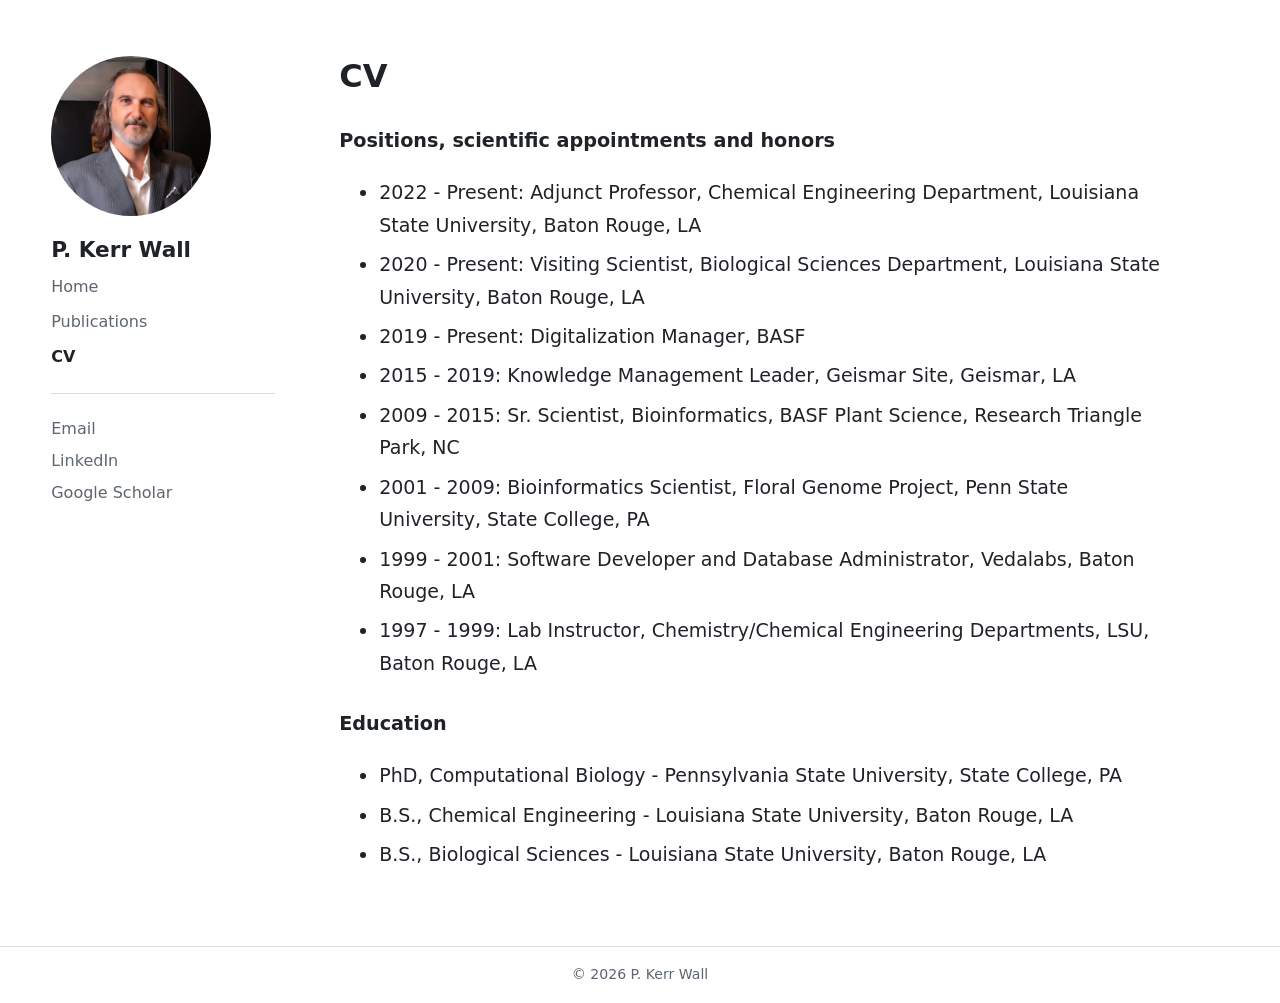
==== cv.html @ 93c51169 "Redesign: P. Kerr Wall" ====
<!doctype html>
<html lang="en"><head><meta charset="utf-8"><meta name="viewport" content="width=device-width,initial-scale=1">
<title>CV - P. Kerr Wall</title><meta name="description" content="P. Kerr Wall: artificial intelligence for research and manufacturing, gene regulation and evolutionary biology pipelines.">
<link rel="canonical" href="https://pkerrwall.com/cv.html">
<meta property="og:title" content="CV - P. Kerr Wall"><meta property="og:description" content="P. Kerr Wall: artificial intelligence for research and manufacturing, gene regulation and evolutionary biology pipelines.">
<meta property="og:type" content="website"><meta property="og:url" content="https://pkerrwall.com/cv.html">
<link rel="stylesheet" href="style.css"></head>
<body><a class="skip" href="#main">Skip to content</a>
<div class="wrap"><aside><img class="photo" src="photo.jpg" width="160" height="160" alt="Portrait of P. Kerr Wall"><div class="name"><a href="index.html">P. Kerr Wall</a></div>
<nav aria-label="Main"><a href="index.html">Home</a><a href="publications.html">Publications</a><a href="cv.html" class=on aria-current=page>CV</a></nav><ul class="links"><li><a href="#" id="em" data-u="pkerrwall" data-d="gmail.com">Email</a></li><li><a href="https://www.linkedin.com/in/pkerrwall/" target="_blank" rel="noopener">LinkedIn</a></li><li><a href="https://scholar.google.com/citations?user=V9CTmJAAAAAJ&hl=en" target="_blank" rel="noopener">Google Scholar</a></li></ul></aside>
<main id="main">
<h1>CV</h1>
<h2>Positions, scientific appointments and honors</h2>
<ul><li>2022 - Present: Adjunct Professor, Chemical Engineering Department, Louisiana State University, Baton Rouge, LA</li><li>2020 - Present: Visiting Scientist, Biological Sciences Department, Louisiana State University, Baton Rouge, LA</li><li>2019 - Present: Digitalization Manager, BASF</li><li>2015 - 2019: Knowledge Management Leader, Geismar Site, Geismar, LA</li><li>2009 - 2015: Sr. Scientist, Bioinformatics, BASF Plant Science, Research Triangle Park, NC</li><li>2001 - 2009: Bioinformatics Scientist, Floral Genome Project, Penn State University, State College, PA</li><li>1999 - 2001: Software Developer and Database Administrator, Vedalabs, Baton Rouge, LA</li><li>1997 - 1999: Lab Instructor, Chemistry/Chemical Engineering Departments, LSU, Baton Rouge, LA</li></ul>
<h2>Education</h2>
<ul><li>PhD, Computational Biology - Pennsylvania State University, State College, PA</li><li>B.S., Chemical Engineering - Louisiana State University, Baton Rouge, LA</li><li>B.S., Biological Sciences - Louisiana State University, Baton Rouge, LA</li></ul>
</main></div><script>var e=document.getElementById("em");var m=e.dataset.u+"@"+e.dataset.d;e.href="mail"+"to:"+m;e.onclick=function(){e.textContent=m;if(navigator.clipboard)navigator.clipboard.writeText(m)}</script><footer>&copy; 2026 P. Kerr Wall</footer></body></html>
---- style.css ----
:root{--bg:#fff;--fg:#1f2328;--mut:#5d6670;--line:#d8dde2;--acc:#1a5fb4;--side:#f5f7f9}
@media(prefers-color-scheme:dark){:root{--bg:#14171a;--fg:#e6e9ec;--mut:#9aa5b0;--line:#2c333a;--acc:#7cb3ff;--side:#1b1f23}}
*{box-sizing:border-box}body{margin:0;background:var(--bg);color:var(--fg);font:19px/1.7 system-ui,-apple-system,"Segoe UI",Roboto,sans-serif}
a{color:var(--acc)}.skip{position:absolute;left:-999px}.skip:focus{left:8px;top:8px;background:var(--bg);padding:.4rem;z-index:9}
.wrap{display:flex;max-width:80rem;margin:0 auto;gap:4rem;padding:3.5rem 4vw}
aside{flex:0 0 14rem;font-size:1rem}.name a{font-size:1.35rem;font-weight:650;color:var(--fg);text-decoration:none}
.photo{display:block;width:160px;height:160px;border-radius:50%;object-fit:cover;margin:0 0 1rem}.role{color:var(--mut);margin:.2rem 0 1.2rem}
nav a{display:block;padding:.25rem 0;color:var(--mut);text-decoration:none}nav a:hover{color:var(--fg)}
nav a.on{color:var(--fg);font-weight:650}.links{list-style:none;padding:1rem 0 0;margin:1.2rem 0 0;border-top:1px solid var(--line)}
.links li{margin:.3rem 0}.links a{color:var(--mut);text-decoration:none}.links a:hover{color:var(--fg)}main{flex:1;min-width:0;max-width:52rem}
h1{font-size:2rem;margin:0 0 1rem;line-height:1.25}h2{font-size:1.2rem;margin-top:1.8rem}
li{margin:.45rem 0}.note{color:var(--mut);font-size:.92rem}
footer{border-top:1px solid var(--line);padding:1rem 1.2rem;text-align:center;color:var(--mut);font-size:.88rem}
@media(max-width:720px){.wrap{flex-direction:column;gap:1rem;padding:1rem}aside{flex:none}
nav{display:flex;flex-wrap:wrap;gap:.2rem 1rem}.links{display:flex;gap:1rem;border-top:0;padding-top:0;margin-top:.6rem}}
@media print{aside,footer,.skip{display:none}.wrap{display:block}a{color:inherit}}
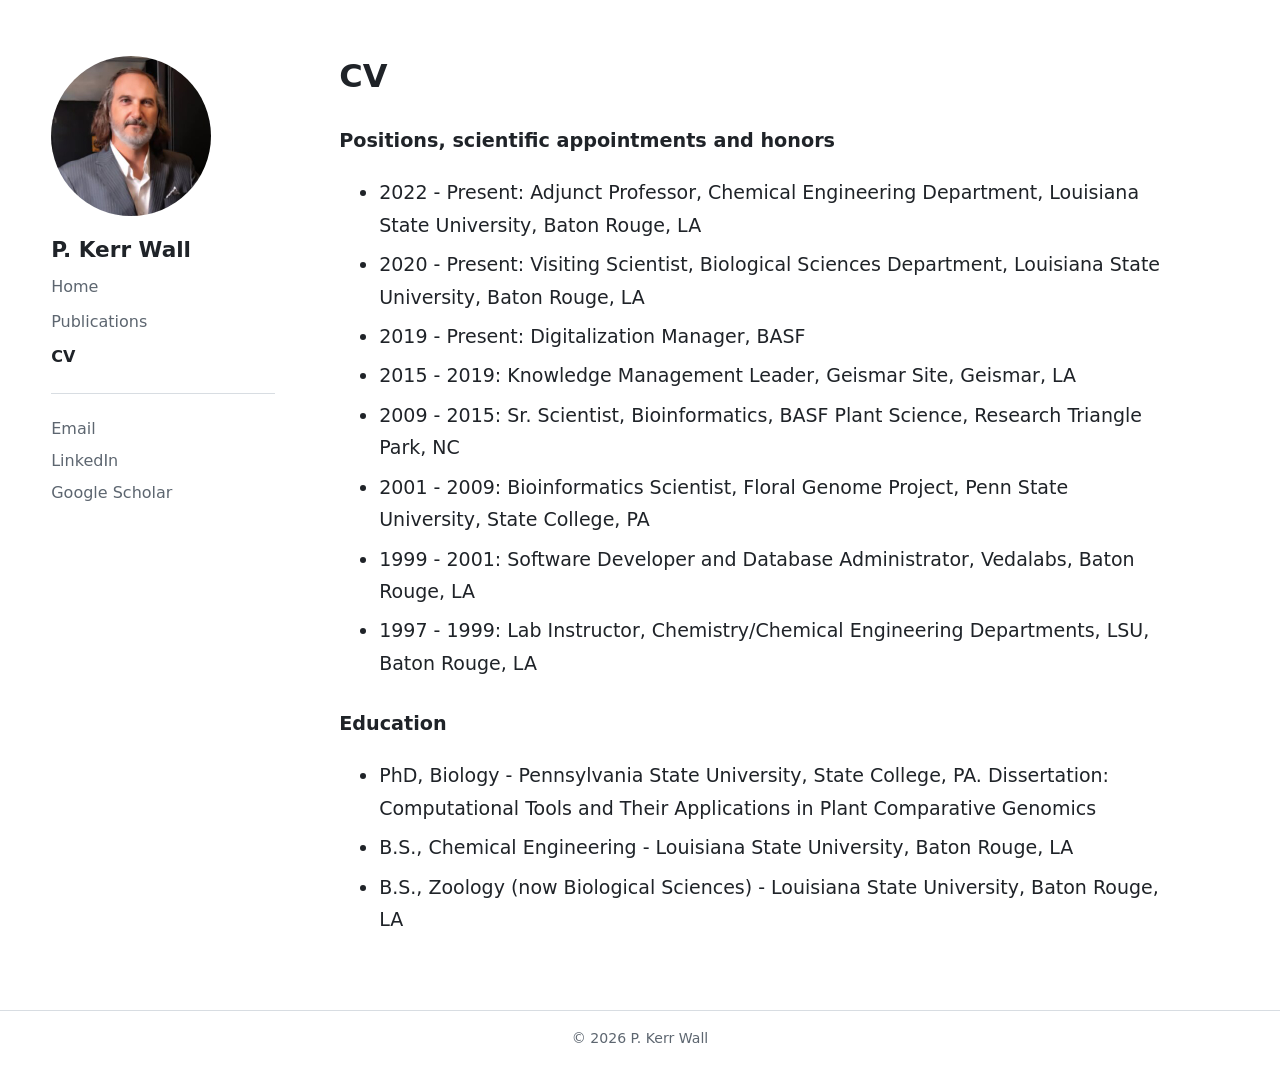
==== commit 884c5100: "CV: PhD in Biology with dissertation title; B.S. in Zoology (now Biological Sciences)" ====
--- a/cv.html
+++ b/cv.html
@@ -1,10 +1,10 @@
 <!doctype html>
 <html lang="en"><head><meta charset="utf-8"><meta name="viewport" content="width=device-width,initial-scale=1">
-<title>CV - P. Kerr Wall</title><meta name="description" content="P. Kerr Wall: artificial intelligence for research and manufacturing, gene regulation and evolutionary biology pipelines.">
+<title>CV - P. Kerr Wall</title><meta name="description" content="P. Kerr Wall: artificial intelligence for research and manufacturing, from gene family evolution to chemical production.">
 <link rel="canonical" href="https://pkerrwall.com/cv.html">
-<meta property="og:title" content="CV - P. Kerr Wall"><meta property="og:description" content="P. Kerr Wall: artificial intelligence for research and manufacturing, gene regulation and evolutionary biology pipelines.">
+<meta property="og:title" content="CV - P. Kerr Wall"><meta property="og:description" content="P. Kerr Wall: artificial intelligence for research and manufacturing, from gene family evolution to chemical production.">
 <meta property="og:type" content="website"><meta property="og:url" content="https://pkerrwall.com/cv.html">
-<link rel="stylesheet" href="style.css"></head>
+<link rel="stylesheet" href="style.css?v=20261124b"></head>
 <body><a class="skip" href="#main">Skip to content</a>
 <div class="wrap"><aside><img class="photo" src="photo.jpg" width="160" height="160" alt="Portrait of P. Kerr Wall"><div class="name"><a href="index.html">P. Kerr Wall</a></div>
 <nav aria-label="Main"><a href="index.html">Home</a><a href="publications.html">Publications</a><a href="cv.html" class=on aria-current=page>CV</a></nav><ul class="links"><li><a href="#" id="em" data-u="pkerrwall" data-d="gmail.com">Email</a></li><li><a href="https://www.linkedin.com/in/pkerrwall/" target="_blank" rel="noopener">LinkedIn</a></li><li><a href="https://scholar.google.com/citations?user=V9CTmJAAAAAJ&hl=en" target="_blank" rel="noopener">Google Scholar</a></li></ul></aside>
@@ -13,5 +13,5 @@
 <h2>Positions, scientific appointments and honors</h2>
 <ul><li>2022 - Present: Adjunct Professor, Chemical Engineering Department, Louisiana State University, Baton Rouge, LA</li><li>2020 - Present: Visiting Scientist, Biological Sciences Department, Louisiana State University, Baton Rouge, LA</li><li>2019 - Present: Digitalization Manager, BASF</li><li>2015 - 2019: Knowledge Management Leader, Geismar Site, Geismar, LA</li><li>2009 - 2015: Sr. Scientist, Bioinformatics, BASF Plant Science, Research Triangle Park, NC</li><li>2001 - 2009: Bioinformatics Scientist, Floral Genome Project, Penn State University, State College, PA</li><li>1999 - 2001: Software Developer and Database Administrator, Vedalabs, Baton Rouge, LA</li><li>1997 - 1999: Lab Instructor, Chemistry/Chemical Engineering Departments, LSU, Baton Rouge, LA</li></ul>
 <h2>Education</h2>
-<ul><li>PhD, Computational Biology - Pennsylvania State University, State College, PA</li><li>B.S., Chemical Engineering - Louisiana State University, Baton Rouge, LA</li><li>B.S., Biological Sciences - Louisiana State University, Baton Rouge, LA</li></ul>
+<ul><li>PhD, Biology - Pennsylvania State University, State College, PA. Dissertation: Computational Tools and Their Applications in Plant Comparative Genomics</li><li>B.S., Chemical Engineering - Louisiana State University, Baton Rouge, LA</li><li>B.S., Zoology (now Biological Sciences) - Louisiana State University, Baton Rouge, LA</li></ul>
 </main></div><script>var e=document.getElementById("em");var m=e.dataset.u+"@"+e.dataset.d;e.href="mail"+"to:"+m;e.onclick=function(){e.textContent=m;if(navigator.clipboard)navigator.clipboard.writeText(m)}</script><footer>&copy; 2026 P. Kerr Wall</footer></body></html>
--- a/style.css
+++ b/style.css
@@ -1,5 +1,4 @@
-:root{--bg:#fff;--fg:#1f2328;--mut:#5d6670;--line:#d8dde2;--acc:#1a5fb4;--side:#f5f7f9}
-@media(prefers-color-scheme:dark){:root{--bg:#14171a;--fg:#e6e9ec;--mut:#9aa5b0;--line:#2c333a;--acc:#7cb3ff;--side:#1b1f23}}
+:root{color-scheme:light;--bg:#fff;--fg:#1f2328;--mut:#5d6670;--line:#d8dde2;--acc:#1a5fb4;--side:#f5f7f9}
 *{box-sizing:border-box}body{margin:0;background:var(--bg);color:var(--fg);font:19px/1.7 system-ui,-apple-system,"Segoe UI",Roboto,sans-serif}
 a{color:var(--acc)}.skip{position:absolute;left:-999px}.skip:focus{left:8px;top:8px;background:var(--bg);padding:.4rem;z-index:9}
 .wrap{display:flex;max-width:80rem;margin:0 auto;gap:4rem;padding:3.5rem 4vw}
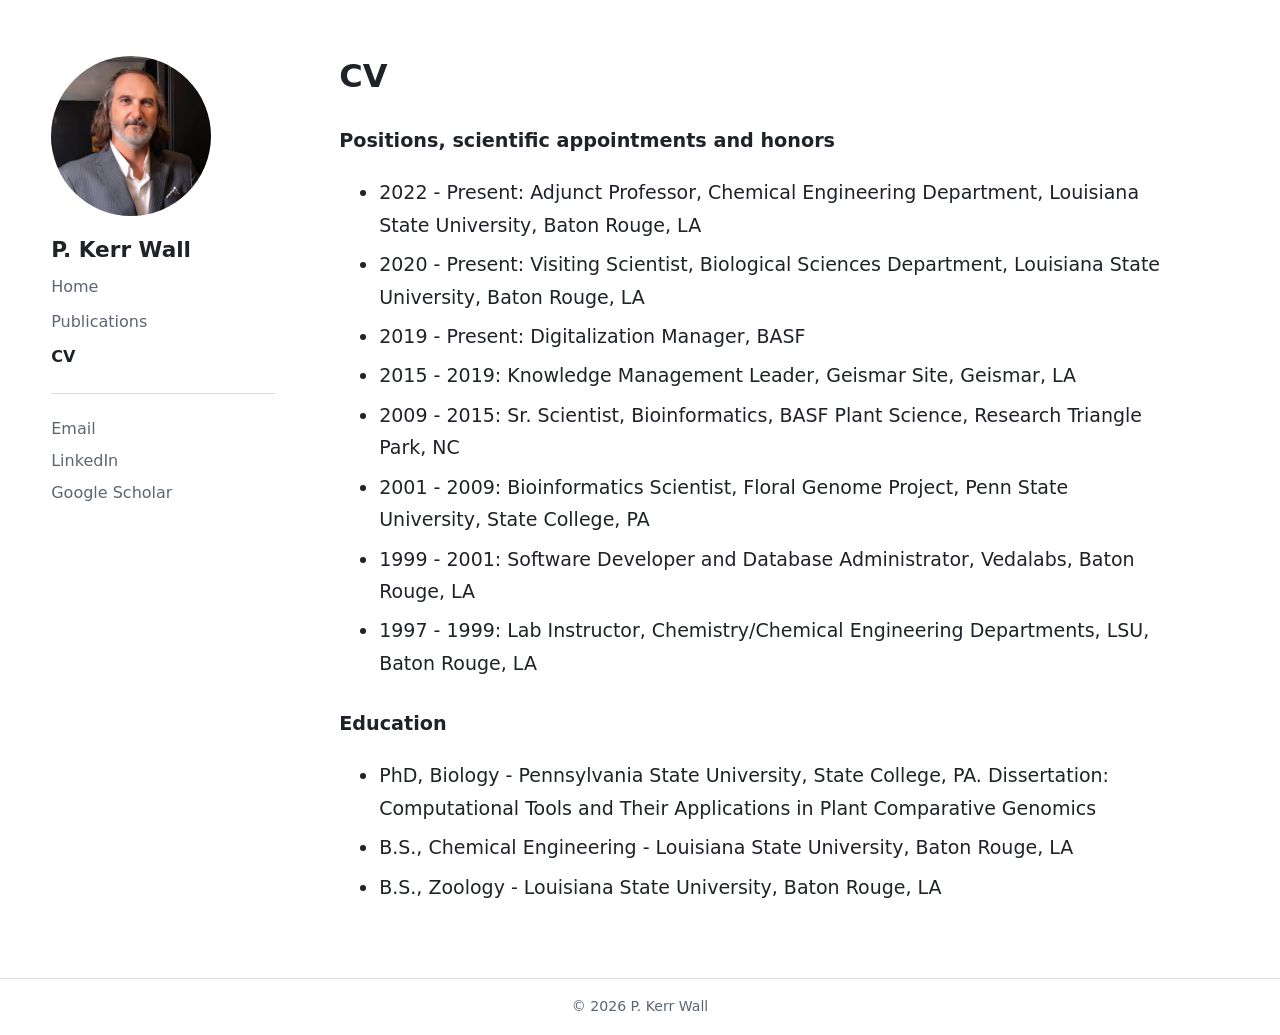
==== commit 7983e306: "CV: B.S. in Zoology" ====
--- a/cv.html
+++ b/cv.html
@@ -13,5 +13,5 @@
 <h2>Positions, scientific appointments and honors</h2>
 <ul><li>2022 - Present: Adjunct Professor, Chemical Engineering Department, Louisiana State University, Baton Rouge, LA</li><li>2020 - Present: Visiting Scientist, Biological Sciences Department, Louisiana State University, Baton Rouge, LA</li><li>2019 - Present: Digitalization Manager, BASF</li><li>2015 - 2019: Knowledge Management Leader, Geismar Site, Geismar, LA</li><li>2009 - 2015: Sr. Scientist, Bioinformatics, BASF Plant Science, Research Triangle Park, NC</li><li>2001 - 2009: Bioinformatics Scientist, Floral Genome Project, Penn State University, State College, PA</li><li>1999 - 2001: Software Developer and Database Administrator, Vedalabs, Baton Rouge, LA</li><li>1997 - 1999: Lab Instructor, Chemistry/Chemical Engineering Departments, LSU, Baton Rouge, LA</li></ul>
 <h2>Education</h2>
-<ul><li>PhD, Biology - Pennsylvania State University, State College, PA. Dissertation: Computational Tools and Their Applications in Plant Comparative Genomics</li><li>B.S., Chemical Engineering - Louisiana State University, Baton Rouge, LA</li><li>B.S., Zoology (now Biological Sciences) - Louisiana State University, Baton Rouge, LA</li></ul>
+<ul><li>PhD, Biology - Pennsylvania State University, State College, PA. Dissertation: Computational Tools and Their Applications in Plant Comparative Genomics</li><li>B.S., Chemical Engineering - Louisiana State University, Baton Rouge, LA</li><li>B.S., Zoology - Louisiana State University, Baton Rouge, LA</li></ul>
 </main></div><script>var e=document.getElementById("em");var m=e.dataset.u+"@"+e.dataset.d;e.href="mail"+"to:"+m;e.onclick=function(){e.textContent=m;if(navigator.clipboard)navigator.clipboard.writeText(m)}</script><footer>&copy; 2026 P. Kerr Wall</footer></body></html>
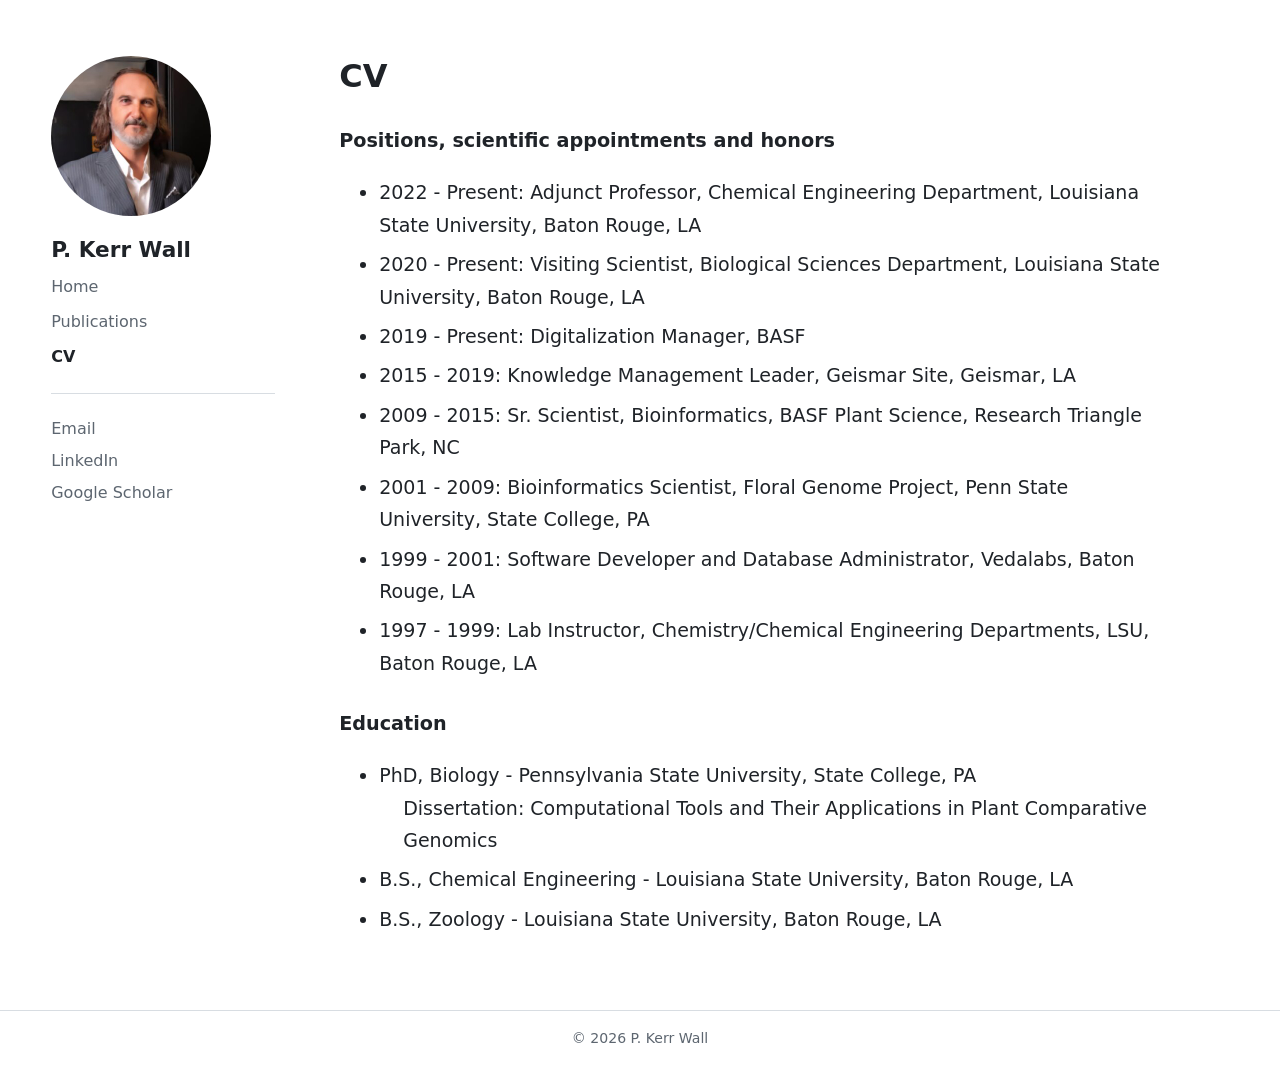
==== commit 9d7051a1: "CV: dissertation title on its own indented line" ====
--- a/cv.html
+++ b/cv.html
@@ -4,7 +4,7 @@
 <link rel="canonical" href="https://pkerrwall.com/cv.html">
 <meta property="og:title" content="CV - P. Kerr Wall"><meta property="og:description" content="P. Kerr Wall: artificial intelligence for research and manufacturing, from gene family evolution to chemical production.">
 <meta property="og:type" content="website"><meta property="og:url" content="https://pkerrwall.com/cv.html">
-<link rel="stylesheet" href="style.css?v=20261124b"></head>
+<link rel="stylesheet" href="style.css?v=20261125"></head>
 <body><a class="skip" href="#main">Skip to content</a>
 <div class="wrap"><aside><img class="photo" src="photo.jpg" width="160" height="160" alt="Portrait of P. Kerr Wall"><div class="name"><a href="index.html">P. Kerr Wall</a></div>
 <nav aria-label="Main"><a href="index.html">Home</a><a href="publications.html">Publications</a><a href="cv.html" class=on aria-current=page>CV</a></nav><ul class="links"><li><a href="#" id="em" data-u="pkerrwall" data-d="gmail.com">Email</a></li><li><a href="https://www.linkedin.com/in/pkerrwall/" target="_blank" rel="noopener">LinkedIn</a></li><li><a href="https://scholar.google.com/citations?user=V9CTmJAAAAAJ&hl=en" target="_blank" rel="noopener">Google Scholar</a></li></ul></aside>
@@ -13,5 +13,5 @@
 <h2>Positions, scientific appointments and honors</h2>
 <ul><li>2022 - Present: Adjunct Professor, Chemical Engineering Department, Louisiana State University, Baton Rouge, LA</li><li>2020 - Present: Visiting Scientist, Biological Sciences Department, Louisiana State University, Baton Rouge, LA</li><li>2019 - Present: Digitalization Manager, BASF</li><li>2015 - 2019: Knowledge Management Leader, Geismar Site, Geismar, LA</li><li>2009 - 2015: Sr. Scientist, Bioinformatics, BASF Plant Science, Research Triangle Park, NC</li><li>2001 - 2009: Bioinformatics Scientist, Floral Genome Project, Penn State University, State College, PA</li><li>1999 - 2001: Software Developer and Database Administrator, Vedalabs, Baton Rouge, LA</li><li>1997 - 1999: Lab Instructor, Chemistry/Chemical Engineering Departments, LSU, Baton Rouge, LA</li></ul>
 <h2>Education</h2>
-<ul><li>PhD, Biology - Pennsylvania State University, State College, PA. Dissertation: Computational Tools and Their Applications in Plant Comparative Genomics</li><li>B.S., Chemical Engineering - Louisiana State University, Baton Rouge, LA</li><li>B.S., Zoology - Louisiana State University, Baton Rouge, LA</li></ul>
+<ul><li>PhD, Biology - Pennsylvania State University, State College, PA<span class="sub">Dissertation: Computational Tools and Their Applications in Plant Comparative Genomics</span></li><li>B.S., Chemical Engineering - Louisiana State University, Baton Rouge, LA</li><li>B.S., Zoology - Louisiana State University, Baton Rouge, LA</li></ul>
 </main></div><script>var e=document.getElementById("em");var m=e.dataset.u+"@"+e.dataset.d;e.href="mail"+"to:"+m;e.onclick=function(){e.textContent=m;if(navigator.clipboard)navigator.clipboard.writeText(m)}</script><footer>&copy; 2026 P. Kerr Wall</footer></body></html>
--- a/style.css
+++ b/style.css
@@ -6,7 +6,7 @@
 .photo{display:block;width:160px;height:160px;border-radius:50%;object-fit:cover;margin:0 0 1rem}.role{color:var(--mut);margin:.2rem 0 1.2rem}
 nav a{display:block;padding:.25rem 0;color:var(--mut);text-decoration:none}nav a:hover{color:var(--fg)}
 nav a.on{color:var(--fg);font-weight:650}.links{list-style:none;padding:1rem 0 0;margin:1.2rem 0 0;border-top:1px solid var(--line)}
-.links li{margin:.3rem 0}.links a{color:var(--mut);text-decoration:none}.links a:hover{color:var(--fg)}main{flex:1;min-width:0;max-width:52rem}
+.sub{display:block;padding-left:1.5rem}.links li{margin:.3rem 0}.links a{color:var(--mut);text-decoration:none}.links a:hover{color:var(--fg)}main{flex:1;min-width:0;max-width:52rem}
 h1{font-size:2rem;margin:0 0 1rem;line-height:1.25}h2{font-size:1.2rem;margin-top:1.8rem}
 li{margin:.45rem 0}.note{color:var(--mut);font-size:.92rem}
 footer{border-top:1px solid var(--line);padding:1rem 1.2rem;text-align:center;color:var(--mut);font-size:.88rem}
